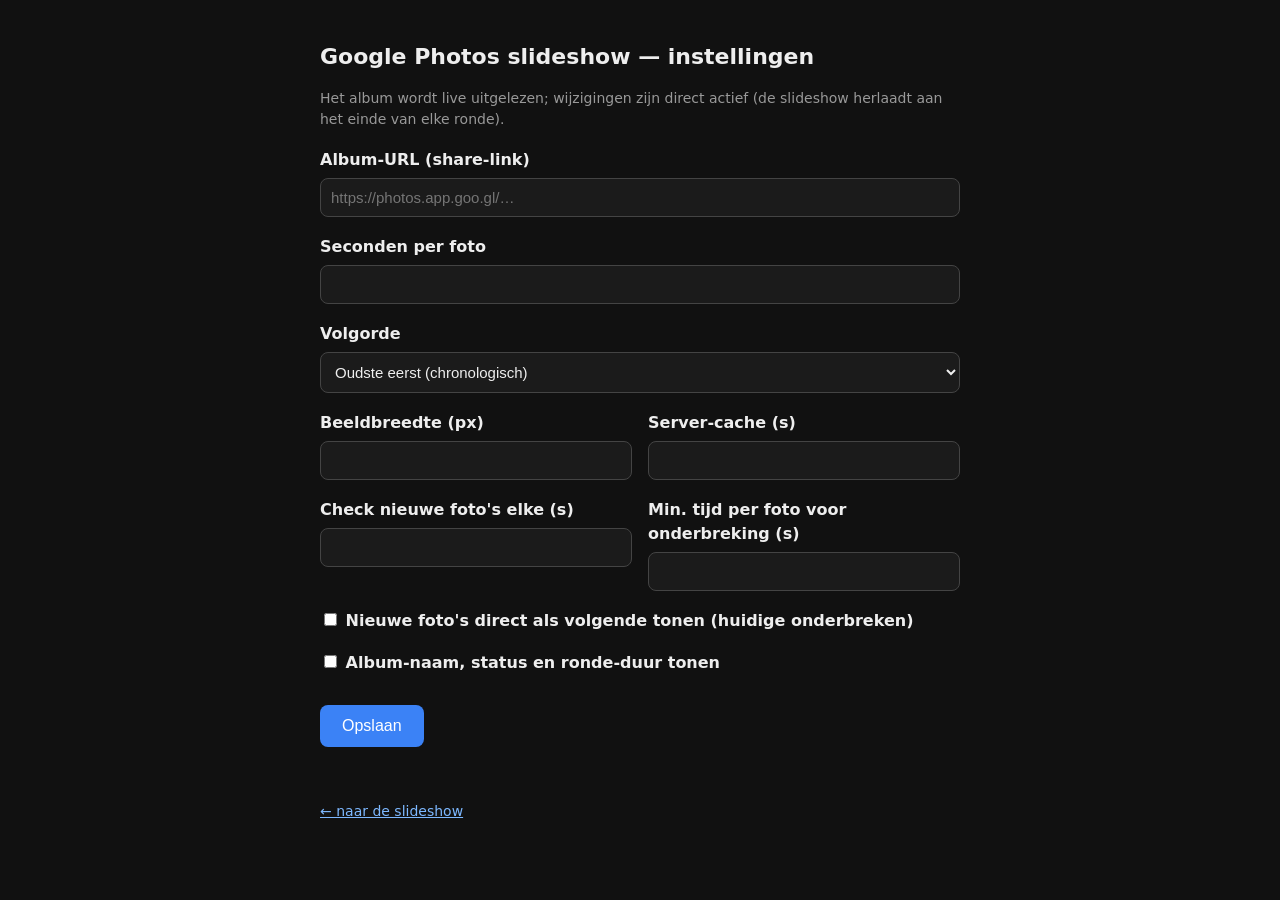
==== static/config.html @ 076450f0 "Initial commit: PartyPulse live Google Photos album slideshow" ====
<!doctype html>
<html lang="nl">
<head>
<meta charset="utf-8">
<meta name="viewport" content="width=device-width, initial-scale=1">
<title>Slideshow instellingen</title>
<style>
  body { margin: 0; background: #111; color: #eee;
         font: 16px/1.5 system-ui, -apple-system, "Segoe UI", Roboto, sans-serif; }
  main { max-width: 640px; margin: 40px auto; padding: 0 20px; }
  h1 { font-size: 22px; }
  label { display: block; margin: 18px 0 6px; font-weight: 600; }
  input, select { width: 100%; padding: 10px; border-radius: 8px; border: 1px solid #444;
          background: #1b1b1b; color: #eee; font-size: 15px; box-sizing: border-box; }
  .row { display: flex; gap: 16px; }
  .row > div { flex: 1; }
  button { margin-top: 24px; padding: 12px 22px; border: 0; border-radius: 8px;
           background: #3b82f6; color: #fff; font-size: 16px; cursor: pointer; }
  button:hover { background: #2563eb; }
  #msg { margin-top: 16px; min-height: 24px; }
  #msg.ok { color: #6ee7a8; }
  #msg.err { color: #ff9a9a; }
  a { color: #7db8ff; }
  .meta { color: #999; font-size: 14px; }
</style>
</head>
<body>
<main>
  <h1>Google Photos slideshow — instellingen</h1>
  <p class="meta">Het album wordt live uitgelezen; wijzigingen zijn direct actief (de
     slideshow herlaadt aan het einde van elke ronde).</p>

  <form id="form">
    <label for="album_url">Album-URL (share-link)</label>
    <input id="album_url" type="url" placeholder="https://photos.app.goo.gl/…" required>

    <label for="slide_seconds">Seconden per foto</label>
    <input id="slide_seconds" type="number" min="1" step="1">

    <label for="order">Volgorde</label>
    <select id="order">
      <option value="oldest">Oudste eerst (chronologisch)</option>
      <option value="newest">Nieuwste eerst</option>
      <option value="none">Zoals het album ze geeft</option>
    </select>

    <div class="row">
      <div>
        <label for="image_width">Beeldbreedte (px)</label>
        <input id="image_width" type="number" min="400" step="80">
      </div>
      <div>
        <label for="cache_seconds">Server-cache (s)</label>
        <input id="cache_seconds" type="number" min="0" step="1">
      </div>
    </div>

    <div class="row">
      <div>
        <label for="poll_seconds">Check nieuwe foto's elke (s)</label>
        <input id="poll_seconds" type="number" min="2" step="1">
      </div>
      <div>
        <label for="min_show_seconds">Min. tijd per foto voor onderbreking (s)</label>
        <input id="min_show_seconds" type="number" min="0" step="0.5">
      </div>
    </div>

    <label><input id="priority_new" type="checkbox" style="width:auto"> Nieuwe foto's direct als volgende tonen (huidige onderbreken)</label>
    <label><input id="show_overlay" type="checkbox" style="width:auto"> Album-naam, status en ronde-duur tonen</label>

    <button type="submit">Opslaan</button>
  </form>

  <div id="msg"></div>
  <p class="meta"><a href="/">← naar de slideshow</a></p>
</main>
<script>
const form = document.getElementById("form");
const msg = document.getElementById("msg");
const fields = ["album_url","slide_seconds","order","image_width","cache_seconds",
                "poll_seconds","min_show_seconds","priority_new","show_overlay"];

fetch("/api/config").then(r => r.json()).then(cfg => {
  for (const f of fields) {
    const el = document.getElementById(f);
    if (!el) continue;
    if (el.type === "checkbox") el.checked = !!cfg[f];
    else el.value = cfg[f] ?? "";
  }
});

form.addEventListener("submit", async (e) => {
  e.preventDefault();
  const payload = {};
  for (const f of fields) {
    const el = document.getElementById(f);
    if (!el) continue;
    if (el.type === "checkbox") payload[f] = el.checked;
    else if (el.type === "number") payload[f] = Number(el.value);
    else payload[f] = el.value;
  }
  const resp = await fetch("/api/config", {
    method: "POST",
    headers: { "Content-Type": "application/json" },
    body: JSON.stringify(payload),
  });
  const data = await resp.json();
  if (data.ok) {
    msg.textContent = "Opgeslagen ✓";
    msg.className = "ok";
  } else {
    msg.textContent = "Fout: " + (data.error || "onbekend");
    msg.className = "err";
  }
});
</script>
</body>
</html>
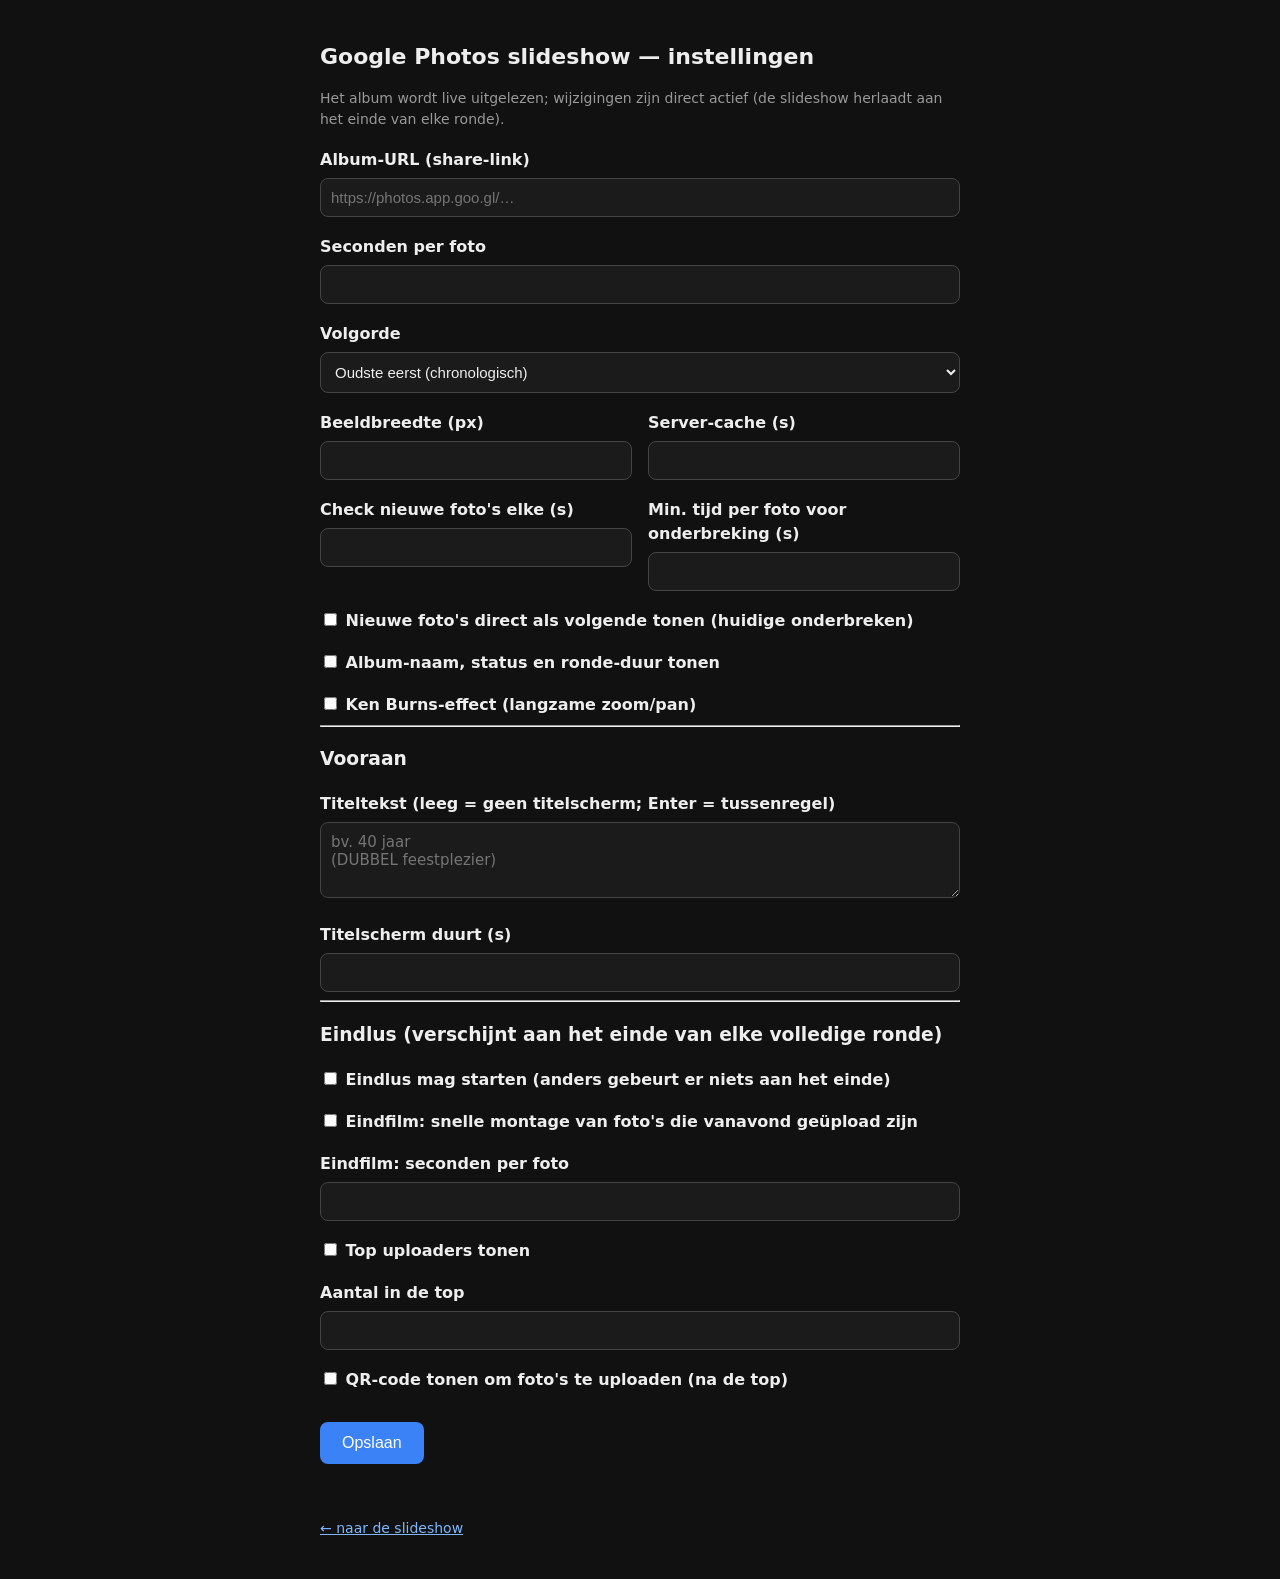
==== commit 583ffc1f: "Add title screen, Ken Burns, end loop with top uploaders + QR upload screen" ====
--- a/static/config.html
+++ b/static/config.html
@@ -10,8 +10,9 @@
   main { max-width: 640px; margin: 40px auto; padding: 0 20px; }
   h1 { font-size: 22px; }
   label { display: block; margin: 18px 0 6px; font-weight: 600; }
-  input, select { width: 100%; padding: 10px; border-radius: 8px; border: 1px solid #444;
+  input, textarea, select { width: 100%; padding: 10px; border-radius: 8px; border: 1px solid #444;
           background: #1b1b1b; color: #eee; font-size: 15px; box-sizing: border-box; }
+  textarea { resize: vertical; font-family: inherit; }
   .row { display: flex; gap: 16px; }
   .row > div { flex: 1; }
   button { margin-top: 24px; padding: 12px 22px; border: 0; border-radius: 8px;
@@ -68,6 +69,25 @@
 
     <label><input id="priority_new" type="checkbox" style="width:auto"> Nieuwe foto's direct als volgende tonen (huidige onderbreken)</label>
     <label><input id="show_overlay" type="checkbox" style="width:auto"> Album-naam, status en ronde-duur tonen</label>
+    <label><input id="ken_burns" type="checkbox" style="width:auto"> Ken Burns-effect (langzame zoom/pan)</label>
+
+    <hr>
+    <h3>Vooraan</h3>
+    <label for="title_text">Titeltekst (leeg = geen titelscherm; Enter = tussenregel)</label>
+    <textarea id="title_text" rows="3" placeholder="bv. 40 jaar&#10;(DUBBEL feestplezier)"></textarea>
+    <label for="title_seconds">Titelscherm duurt (s)</label>
+    <input id="title_seconds" type="number" min="1" step="1">
+
+    <hr>
+    <h3>Eindlus (verschijnt aan het einde van elke volledige ronde)</h3>
+    <label><input id="end_loop_enabled" type="checkbox" style="width:auto"> Eindlus mag starten (anders gebeurt er niets aan het einde)</label>
+    <label><input id="end_film_enabled" type="checkbox" style="width:auto"> Eindfilm: snelle montage van foto's die vanavond geüpload zijn</label>
+    <label for="end_film_seconds">Eindfilm: seconden per foto</label>
+    <input id="end_film_seconds" type="number" min="0.2" step="0.2">
+    <label><input id="top_uploaders_enabled" type="checkbox" style="width:auto"> Top uploaders tonen</label>
+    <label for="top_uploaders_count">Aantal in de top</label>
+    <input id="top_uploaders_count" type="number" min="1" step="1">
+    <label><input id="qr_upload_enabled" type="checkbox" style="width:auto"> QR-code tonen om foto's te uploaden (na de top)</label>
 
     <button type="submit">Opslaan</button>
   </form>
@@ -79,7 +99,9 @@
 const form = document.getElementById("form");
 const msg = document.getElementById("msg");
 const fields = ["album_url","slide_seconds","order","image_width","cache_seconds",
-                "poll_seconds","min_show_seconds","priority_new","show_overlay"];
+                "poll_seconds","min_show_seconds","priority_new","show_overlay","ken_burns",
+                "title_text","title_seconds","end_loop_enabled","end_film_enabled",
+                "end_film_seconds","top_uploaders_enabled","top_uploaders_count","qr_upload_enabled"];
 
 fetch("/api/config").then(r => r.json()).then(cfg => {
   for (const f of fields) {
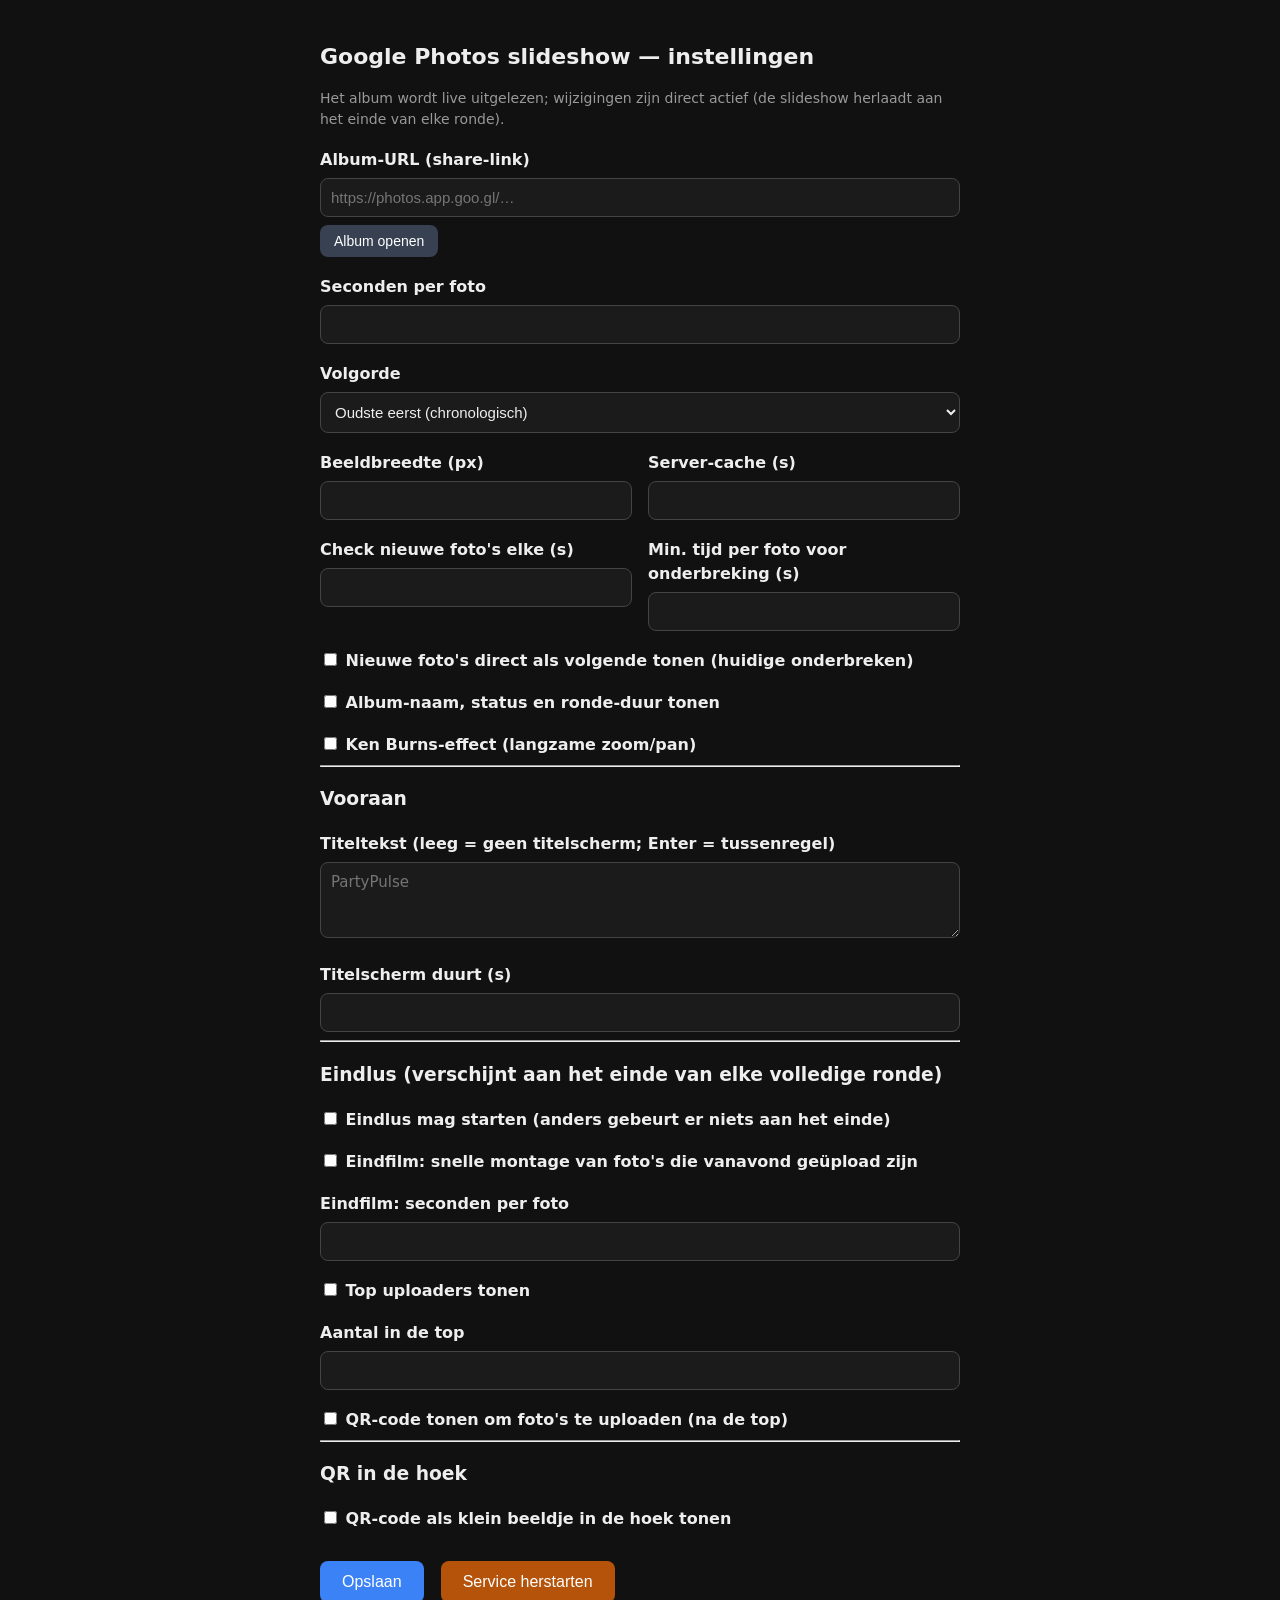
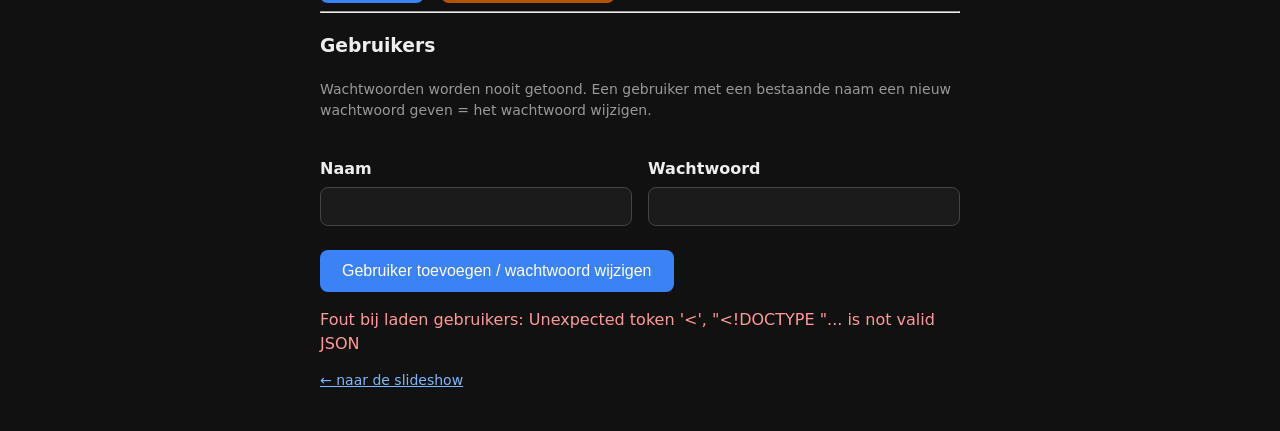
==== commit 4af5221d: "Add user management, service restart button, corner QR, help/shortcuts; fix TV auth-URL fetch; empty" ====
--- a/static/config.html
+++ b/static/config.html
@@ -18,11 +18,23 @@
   button { margin-top: 24px; padding: 12px 22px; border: 0; border-radius: 8px;
            background: #3b82f6; color: #fff; font-size: 16px; cursor: pointer; }
   button:hover { background: #2563eb; }
+  #openAlbumBtn { margin-top: 8px; padding: 8px 14px; font-size: 14px; background: #374151; }
+  #openAlbumBtn:hover { background: #4b5563; }
+  #restartBtn { background: #b45309; margin-left: 12px; }
+  #restartBtn:hover { background: #92400e; }
   #msg { margin-top: 16px; min-height: 24px; }
   #msg.ok { color: #6ee7a8; }
   #msg.err { color: #ff9a9a; }
   a { color: #7db8ff; }
   .meta { color: #999; font-size: 14px; }
+  .userlist { list-style: none; padding: 0; margin: 8px 0 18px; }
+  .userlist li { display: flex; align-items: center; gap: 10px;
+                 padding: 8px 10px; border: 1px solid #333; border-radius: 8px;
+                 margin-bottom: 6px; }
+  .userlist .uname { flex: 1; font-weight: 600; }
+  .userlist button { margin-top: 0; padding: 6px 12px; font-size: 14px;
+                     background: #b91c1c; }
+  .userlist button:hover { background: #991b1b; }
 </style>
 </head>
 <body>
@@ -34,6 +46,7 @@
   <form id="form">
     <label for="album_url">Album-URL (share-link)</label>
     <input id="album_url" type="url" placeholder="https://photos.app.goo.gl/…" required>
+    <button type="button" id="openAlbumBtn">Album openen</button>
 
     <label for="slide_seconds">Seconden per foto</label>
     <input id="slide_seconds" type="number" min="1" step="1">
@@ -74,7 +87,7 @@
     <hr>
     <h3>Vooraan</h3>
     <label for="title_text">Titeltekst (leeg = geen titelscherm; Enter = tussenregel)</label>
-    <textarea id="title_text" rows="3" placeholder="bv. 40 jaar&#10;(DUBBEL feestplezier)"></textarea>
+    <textarea id="title_text" rows="3" placeholder="PartyPulse"></textarea>
     <label for="title_seconds">Titelscherm duurt (s)</label>
     <input id="title_seconds" type="number" min="1" step="1">
 
@@ -89,8 +102,39 @@
     <input id="top_uploaders_count" type="number" min="1" step="1">
     <label><input id="qr_upload_enabled" type="checkbox" style="width:auto"> QR-code tonen om foto's te uploaden (na de top)</label>
 
+    <hr>
+    <h3>QR in de hoek</h3>
+    <label><input id="qr_corner_enabled" type="checkbox" style="width:auto"> QR-code als klein beeldje in de hoek tonen</label>
+    <div id="qr_corner_pos_wrap" style="display:none">
+      <label for="qr_corner_pos">Positie van de hoek-QR</label>
+      <select id="qr_corner_pos">
+        <option value="tr">Rechts boven (standaard)</option>
+        <option value="tl">Links boven</option>
+        <option value="br">Rechts onder</option>
+        <option value="bl">Links onder</option>
+      </select>
+    </div>
+
     <button type="submit">Opslaan</button>
+    <button type="button" id="restartBtn">Service herstarten</button>
   </form>
+
+  <hr>
+  <h3>Gebruikers</h3>
+  <p class="meta">Wachtwoorden worden nooit getoond. Een gebruiker met een bestaande
+     naam een nieuw wachtwoord geven = het wachtwoord wijzigen.</p>
+  <ul id="userList" class="userlist"></ul>
+  <div class="row">
+    <div>
+      <label for="userName">Naam</label>
+      <input id="userName" type="text" maxlength="64" autocomplete="off">
+    </div>
+    <div>
+      <label for="userPass">Wachtwoord</label>
+      <input id="userPass" type="password" autocomplete="new-password">
+    </div>
+  </div>
+  <button type="button" id="userSaveBtn">Gebruiker toevoegen / wachtwoord wijzigen</button>
 
   <div id="msg"></div>
   <p class="meta"><a href="/">← naar de slideshow</a></p>
@@ -101,7 +145,15 @@
 const fields = ["album_url","slide_seconds","order","image_width","cache_seconds",
                 "poll_seconds","min_show_seconds","priority_new","show_overlay","ken_burns",
                 "title_text","title_seconds","end_loop_enabled","end_film_enabled",
-                "end_film_seconds","top_uploaders_enabled","top_uploaders_count","qr_upload_enabled"];
+                "end_film_seconds","top_uploaders_enabled","top_uploaders_count","qr_upload_enabled",
+                "qr_corner_enabled","qr_corner_pos"];
+
+const qrCornerPosWrap = document.getElementById("qr_corner_pos_wrap");
+function syncQrCornerPos() {
+  qrCornerPosWrap.style.display =
+    document.getElementById("qr_corner_enabled").checked ? "" : "none";
+}
+document.getElementById("qr_corner_enabled").addEventListener("change", syncQrCornerPos);
 
 fetch("/api/config").then(r => r.json()).then(cfg => {
   for (const f of fields) {
@@ -110,6 +162,7 @@
     if (el.type === "checkbox") el.checked = !!cfg[f];
     else el.value = cfg[f] ?? "";
   }
+  syncQrCornerPos();
 });
 
 form.addEventListener("submit", async (e) => {
@@ -136,6 +189,99 @@
     msg.className = "err";
   }
 });
+
+document.getElementById("openAlbumBtn").addEventListener("click", () => {
+  const url = document.getElementById("album_url").value.trim();
+  if (url) window.open(url, "_blank", "noopener");
+});
+
+document.getElementById("restartBtn").addEventListener("click", async () => {
+  if (!confirm("Service herstarten? De slideshow onderbreekt even.")) return;
+  msg.textContent = "Herstarten…";
+  msg.className = "";
+  try {
+    const resp = await fetch("/api/restart", { method: "POST" });
+    const data = await resp.json();
+    if (data.ok) {
+      msg.textContent = "Service wordt herstart (" + data.unit + ")…";
+      msg.className = "ok";
+    } else {
+      msg.textContent = "Fout: " + (data.error || "onbekend");
+      msg.className = "err";
+    }
+  } catch (e) {
+    msg.textContent = "Fout: " + e.message;
+    msg.className = "err";
+  }
+});
+
+const userList = document.getElementById("userList");
+
+async function loadUsers() {
+  try {
+    const data = await (await fetch("/api/users")).json();
+    userList.innerHTML = "";
+    for (const name of data.users || []) {
+      const li = document.createElement("li");
+      const span = document.createElement("span");
+      span.className = "uname";
+      span.textContent = name + (name === "admin" ? " (beschermd)" : "");
+      li.appendChild(span);
+      if (name !== "admin") {
+        const del = document.createElement("button");
+        del.type = "button";
+        del.textContent = "Verwijderen";
+        del.addEventListener("click", async () => {
+          if (!confirm("Gebruiker '" + name + "' verwijderen?")) return;
+          const resp = await fetch("/api/users/" + encodeURIComponent(name),
+                                   { method: "DELETE" });
+          const d = await resp.json();
+          if (d.ok) {
+            msg.textContent = "Gebruiker verwijderd ✓";
+            msg.className = "ok";
+            loadUsers();
+          } else {
+            msg.textContent = "Fout: " + (d.error || "onbekend");
+            msg.className = "err";
+          }
+        });
+        li.appendChild(del);
+      }
+      userList.appendChild(li);
+    }
+  } catch (e) {
+    msg.textContent = "Fout bij laden gebruikers: " + e.message;
+    msg.className = "err";
+  }
+}
+
+document.getElementById("userSaveBtn").addEventListener("click", async () => {
+  const name = document.getElementById("userName").value.trim();
+  const password = document.getElementById("userPass").value;
+  if (!name || !password) {
+    msg.textContent = "Naam en wachtwoord zijn verplicht";
+    msg.className = "err";
+    return;
+  }
+  const resp = await fetch("/api/users", {
+    method: "POST",
+    headers: { "Content-Type": "application/json" },
+    body: JSON.stringify({ name, password }),
+  });
+  const data = await resp.json();
+  if (data.ok) {
+    msg.textContent = "Gebruiker opgeslagen ✓";
+    msg.className = "ok";
+    document.getElementById("userName").value = "";
+    document.getElementById("userPass").value = "";
+    loadUsers();
+  } else {
+    msg.textContent = "Fout: " + (data.error || "onbekend");
+    msg.className = "err";
+  }
+});
+
+loadUsers();
 </script>
 </body>
 </html>
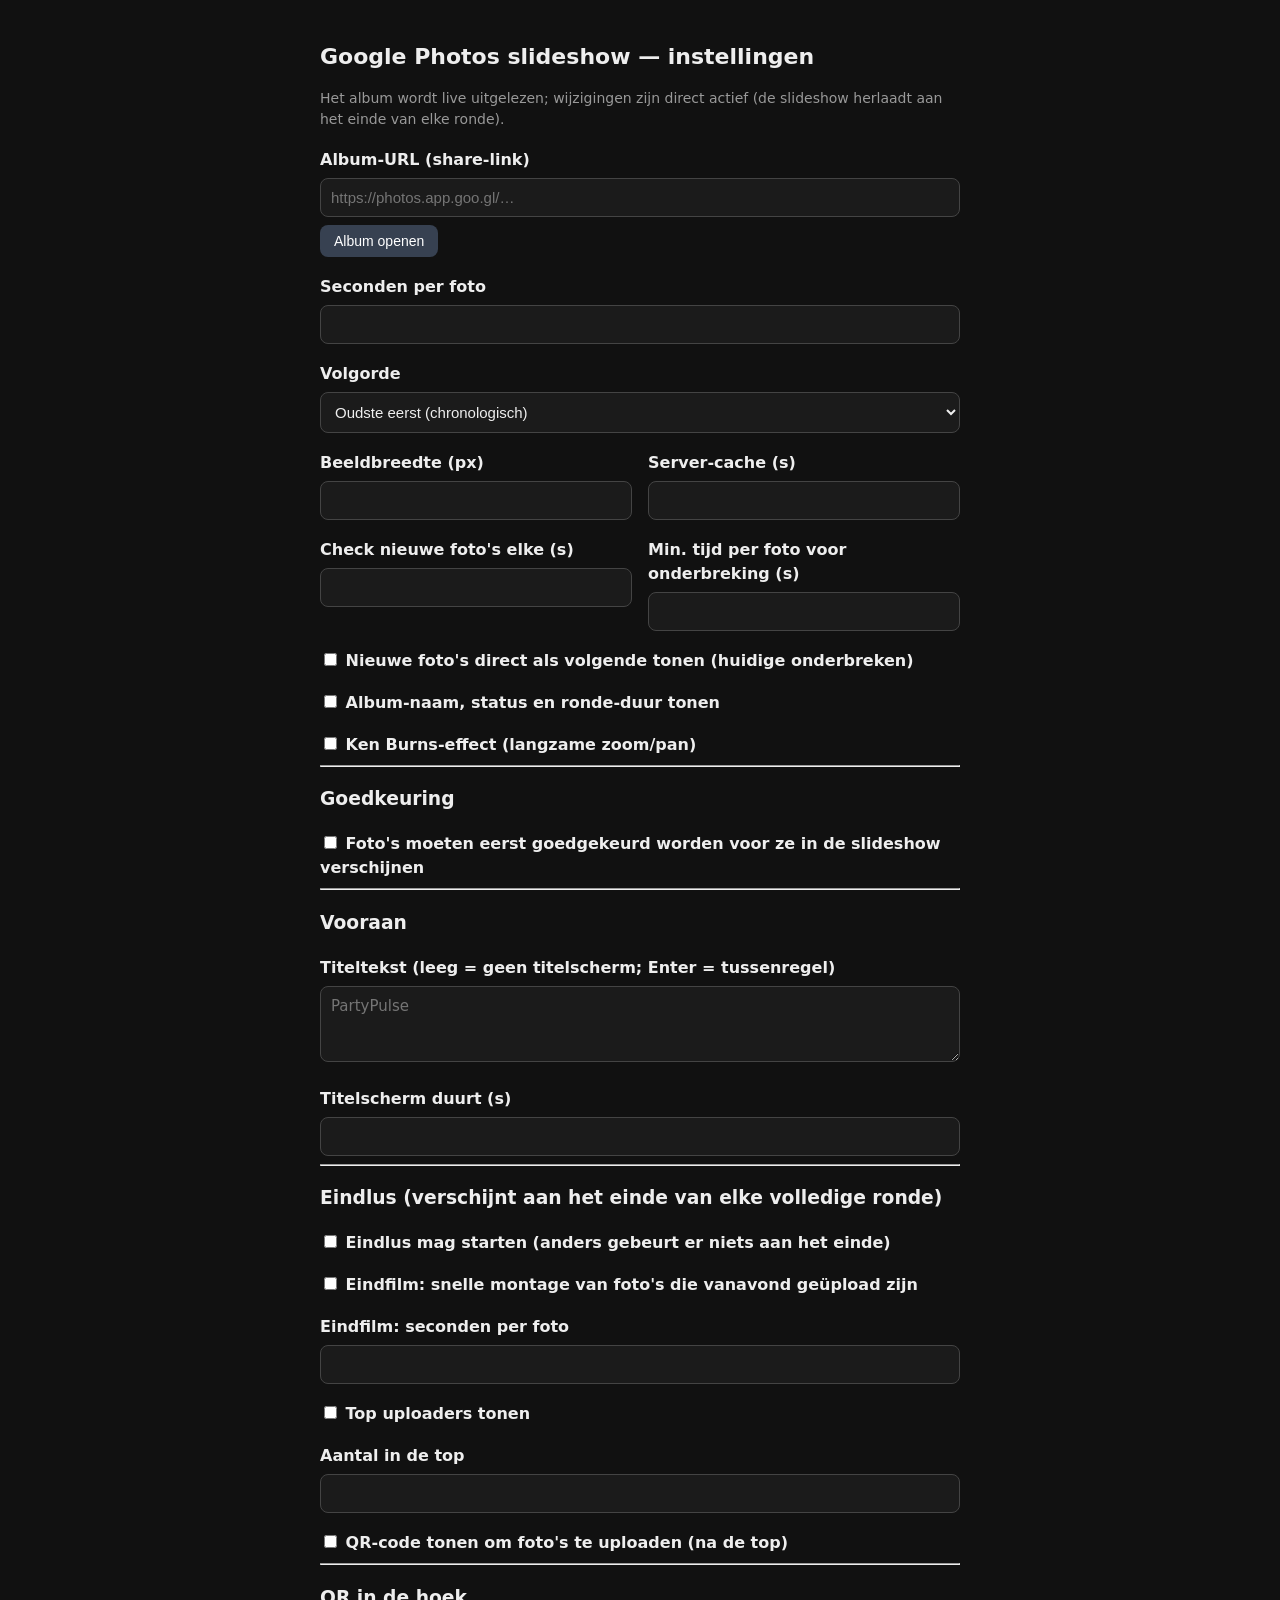
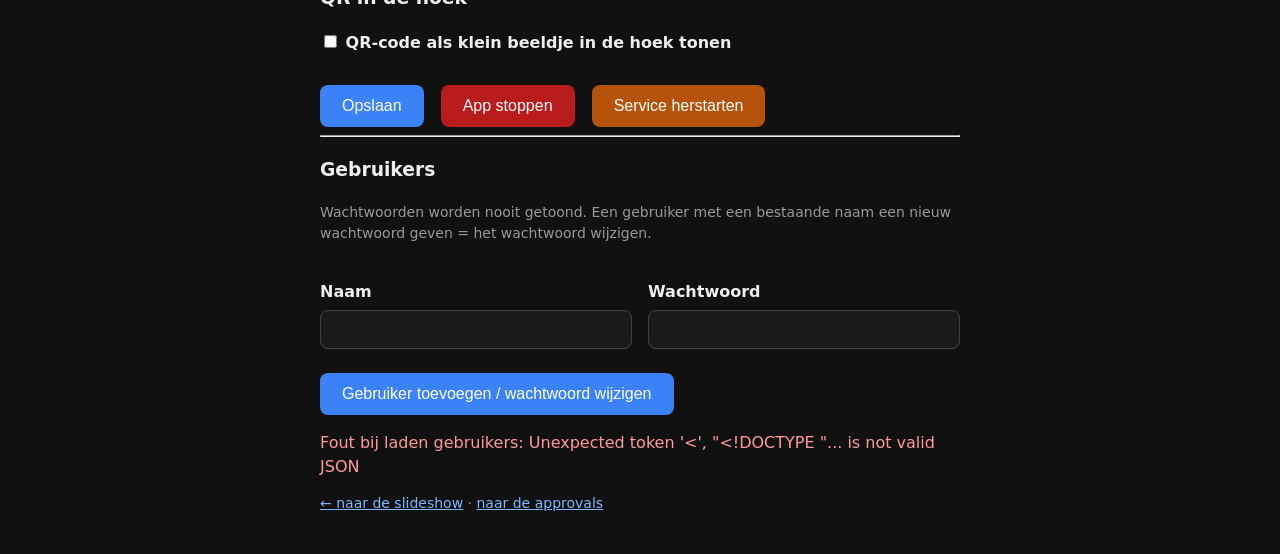
==== commit 389e7edb: "Add photo approval workflow with approver dashboard and swipe review; add stop/start control" ====
--- a/static/config.html
+++ b/static/config.html
@@ -22,6 +22,10 @@
   #openAlbumBtn:hover { background: #4b5563; }
   #restartBtn { background: #b45309; margin-left: 12px; }
   #restartBtn:hover { background: #92400e; }
+  #powerBtn { background: #b91c1c; margin-left: 12px; }
+  #powerBtn:hover { background: #991b1b; }
+  #powerBtn.stopped { background: #15803d; }
+  #powerBtn.stopped:hover { background: #166534; }
   #msg { margin-top: 16px; min-height: 24px; }
   #msg.ok { color: #6ee7a8; }
   #msg.err { color: #ff9a9a; }
@@ -32,6 +36,9 @@
                  padding: 8px 10px; border: 1px solid #333; border-radius: 8px;
                  margin-bottom: 6px; }
   .userlist .uname { flex: 1; font-weight: 600; }
+  .userlist .approve-toggle { display: flex; align-items: center; gap: 6px;
+                              font-size: 14px; color: #bbb; white-space: nowrap; }
+  .userlist .approve-toggle input { width: auto; }
   .userlist button { margin-top: 0; padding: 6px 12px; font-size: 14px;
                      background: #b91c1c; }
   .userlist button:hover { background: #991b1b; }
@@ -83,6 +90,11 @@
     <label><input id="priority_new" type="checkbox" style="width:auto"> Nieuwe foto's direct als volgende tonen (huidige onderbreken)</label>
     <label><input id="show_overlay" type="checkbox" style="width:auto"> Album-naam, status en ronde-duur tonen</label>
     <label><input id="ken_burns" type="checkbox" style="width:auto"> Ken Burns-effect (langzame zoom/pan)</label>
+
+    <hr>
+    <h3>Goedkeuring</h3>
+    <label><input id="require_approval" type="checkbox" style="width:auto"> Foto's moeten eerst goedgekeurd worden voor ze in de slideshow verschijnen</label>
+    <p class="meta" id="approveLinkWrap" hidden><a href="/approve">→ Foto's goedkeuren (dashboard)</a></p>
 
     <hr>
     <h3>Vooraan</h3>
@@ -116,6 +128,7 @@
     </div>
 
     <button type="submit">Opslaan</button>
+    <button type="button" id="powerBtn">App stoppen</button>
     <button type="button" id="restartBtn">Service herstarten</button>
   </form>
 
@@ -137,7 +150,7 @@
   <button type="button" id="userSaveBtn">Gebruiker toevoegen / wachtwoord wijzigen</button>
 
   <div id="msg"></div>
-  <p class="meta"><a href="/">← naar de slideshow</a></p>
+  <p class="meta"><a href="/">← naar de slideshow</a> · <a href="/approve">naar de approvals</a></p>
 </main>
 <script>
 const form = document.getElementById("form");
@@ -146,7 +159,7 @@
                 "poll_seconds","min_show_seconds","priority_new","show_overlay","ken_burns",
                 "title_text","title_seconds","end_loop_enabled","end_film_enabled",
                 "end_film_seconds","top_uploaders_enabled","top_uploaders_count","qr_upload_enabled",
-                "qr_corner_enabled","qr_corner_pos"];
+                "qr_corner_enabled","qr_corner_pos","require_approval"];
 
 const qrCornerPosWrap = document.getElementById("qr_corner_pos_wrap");
 function syncQrCornerPos() {
@@ -193,6 +206,52 @@
 document.getElementById("openAlbumBtn").addEventListener("click", () => {
   const url = document.getElementById("album_url").value.trim();
   if (url) window.open(url, "_blank", "noopener");
+});
+
+const powerBtn = document.getElementById("powerBtn");
+let appStopped = false;
+
+function renderPower() {
+  powerBtn.textContent = appStopped ? "App starten" : "App stoppen";
+  powerBtn.classList.toggle("stopped", appStopped);
+}
+
+async function loadStatus() {
+  try {
+    const st = await (await fetch("/api/status", { cache: "no-store" })).json();
+    appStopped = !!st.stopped;
+    renderPower();
+    document.getElementById("approveLinkWrap").hidden = !st.can_approve;
+  } catch (e) {
+    /* status even niet beschikbaar */
+  }
+}
+
+powerBtn.addEventListener("click", async () => {
+  const action = appStopped ? "start" : "stop";
+  if (action === "stop" && !confirm(
+    "App stoppen? De slideshow valt weg; de config blijft bereikbaar zodat je alles terug kunt starten."
+  )) return;
+  msg.textContent = action === "stop" ? "Stoppen…" : "Starten…";
+  msg.className = "";
+  try {
+    const resp = await fetch("/api/" + action, { method: "POST" });
+    const data = await resp.json();
+    if (data.ok) {
+      appStopped = !!data.stopped;
+      renderPower();
+      msg.textContent = appStopped
+        ? "App gestopt. De config blijft actief."
+        : "App gestart ✓";
+      msg.className = "ok";
+    } else {
+      msg.textContent = "Fout: " + (data.error || "onbekend");
+      msg.className = "err";
+    }
+  } catch (e) {
+    msg.textContent = "Fout: " + e.message;
+    msg.className = "err";
+  }
 });
 
 document.getElementById("restartBtn").addEventListener("click", async () => {
@@ -221,19 +280,49 @@
   try {
     const data = await (await fetch("/api/users")).json();
     userList.innerHTML = "";
-    for (const name of data.users || []) {
+    for (const u of data.users || []) {
       const li = document.createElement("li");
       const span = document.createElement("span");
       span.className = "uname";
-      span.textContent = name + (name === "admin" ? " (beschermd)" : "");
+      span.textContent = u.name + (u.name === "admin" ? " (beschermd)" : "");
       li.appendChild(span);
-      if (name !== "admin") {
+
+      const toggle = document.createElement("label");
+      toggle.className = "approve-toggle";
+      const chk = document.createElement("input");
+      chk.type = "checkbox";
+      chk.checked = !!u.can_approve;
+      if (u.name === "admin") chk.disabled = true;
+      chk.addEventListener("change", async () => {
+        const resp = await fetch(
+          "/api/users/" + encodeURIComponent(u.name) + "/approver",
+          {
+            method: "POST",
+            headers: { "Content-Type": "application/json" },
+            body: JSON.stringify({ can_approve: chk.checked }),
+          }
+        );
+        const d = await resp.json();
+        if (d.ok) {
+          msg.textContent = "Goedkeurder bijgewerkt ✓";
+          msg.className = "ok";
+        } else {
+          msg.textContent = "Fout: " + (d.error || "onbekend");
+          msg.className = "err";
+          chk.checked = !chk.checked;
+        }
+      });
+      toggle.appendChild(chk);
+      toggle.appendChild(document.createTextNode(" mag foto's goedkeuren"));
+      li.appendChild(toggle);
+
+      if (u.name !== "admin") {
         const del = document.createElement("button");
         del.type = "button";
         del.textContent = "Verwijderen";
         del.addEventListener("click", async () => {
-          if (!confirm("Gebruiker '" + name + "' verwijderen?")) return;
-          const resp = await fetch("/api/users/" + encodeURIComponent(name),
+          if (!confirm("Gebruiker '" + u.name + "' verwijderen?")) return;
+          const resp = await fetch("/api/users/" + encodeURIComponent(u.name),
                                    { method: "DELETE" });
           const d = await resp.json();
           if (d.ok) {
@@ -282,6 +371,8 @@
 });
 
 loadUsers();
+loadStatus();
+setInterval(loadStatus, 5000);
 </script>
 </body>
 </html>
